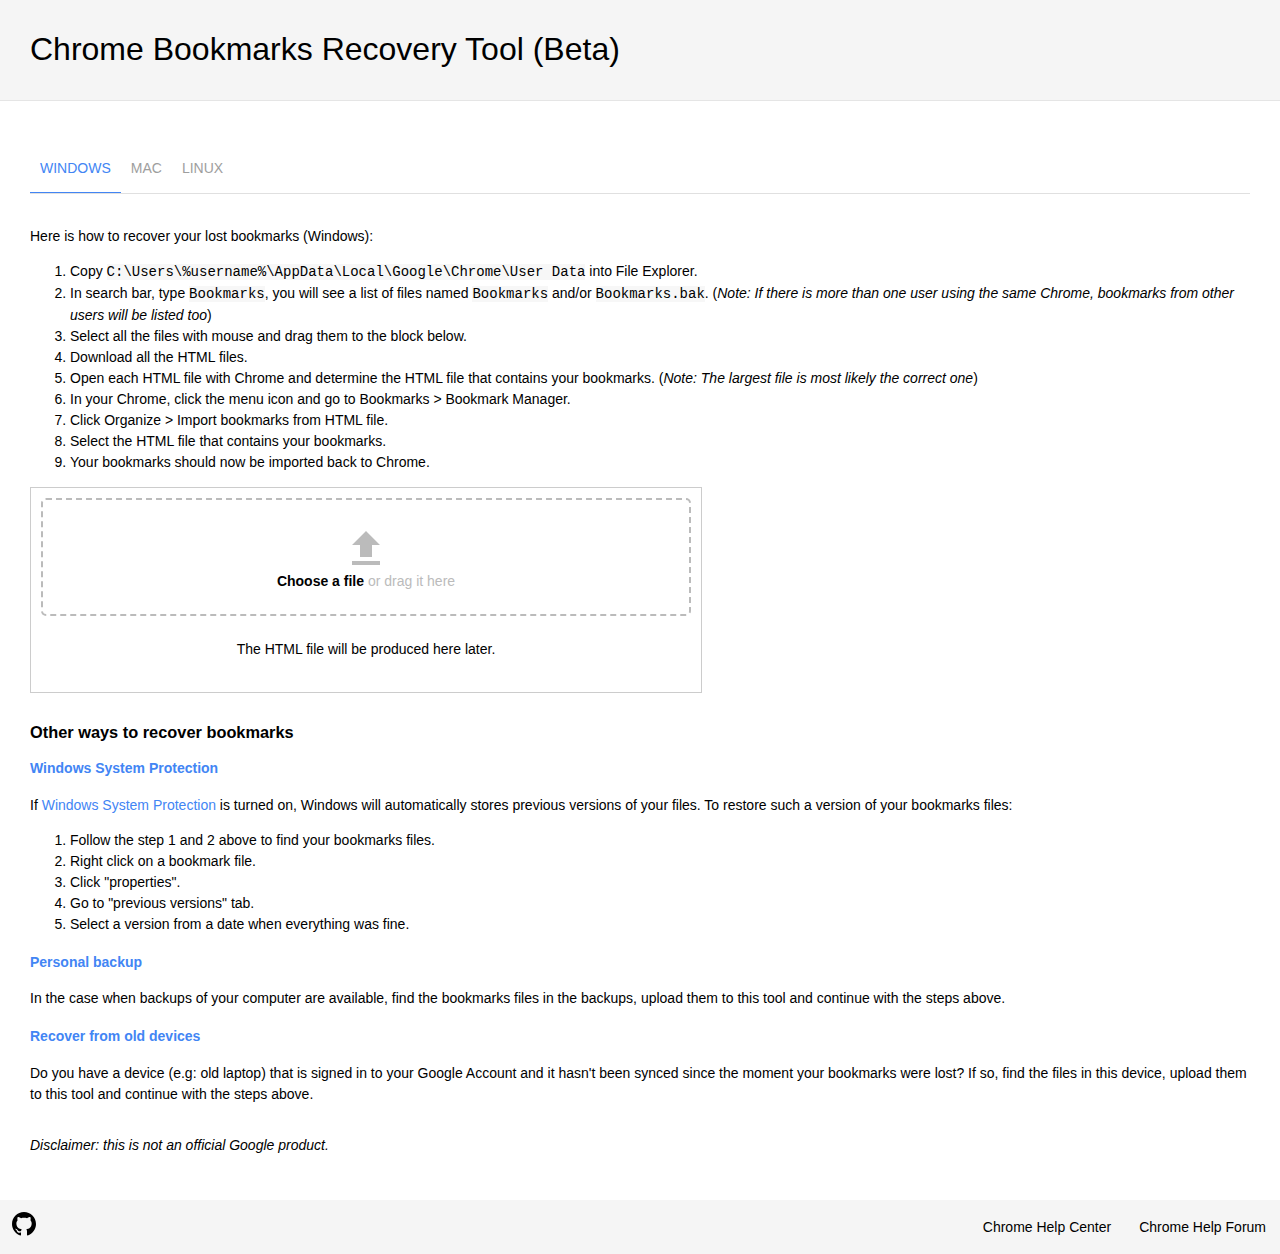
==== bookmark-recovery/index.html @ 4eb4f5a4 "Alternative methods to recover bookmarks added. Linux instructions fixed." ====
<!--
MIT License

Copyright (c) 2016 Loo Rong Jie (Rong Jie Loo)

Permission is hereby granted, free of charge, to any person obtaining a copy
of this software and associated documentation files (the "Software"), to deal
in the Software without restriction, including without limitation the rights
to use, copy, modify, merge, publish, distribute, sublicense, and/or sell
copies of the Software, and to permit persons to whom the Software is
furnished to do so, subject to the following conditions:

The above copyright notice and this permission notice shall be included in all
copies or substantial portions of the Software.

THE SOFTWARE IS PROVIDED "AS IS", WITHOUT WARRANTY OF ANY KIND, EXPRESS OR
IMPLIED, INCLUDING BUT NOT LIMITED TO THE WARRANTIES OF MERCHANTABILITY,
FITNESS FOR A PARTICULAR PURPOSE AND NONINFRINGEMENT. IN NO EVENT SHALL THE
AUTHORS OR COPYRIGHT HOLDERS BE LIABLE FOR ANY CLAIM, DAMAGES OR OTHER
LIABILITY, WHETHER IN AN ACTION OF CONTRACT, TORT OR OTHERWISE, ARISING FROM,
OUT OF OR IN CONNECTION WITH THE SOFTWARE OR THE USE OR OTHER DEALINGS IN THE
SOFTWARE.

Special thanks to David King, Hennie Rozengarden, Jeroen Van Antwerpen,
Cor Koomen and other TC/RS Chromies in refining this tool.
-->
<!DOCTYPE html>
<html>
<head>
<title>Chrome Bookmarks Recovery Tool (Beta)</title>
<meta name="viewport" content="width=device-width, initial-scale=1, minimum-scale=1"/>
<meta name="description" content="Tool to recover your lost Chrome bookmarks"/>
<style>
html, body {
	font-family: "Helvetica", Arial, sans-serif;
	font-size: 14px;
	background-color: #fff;
	margin: 0;
	padding: 0;
}
header {
	background-color: #f5f5f5;
	padding: 10px 30px 10px 30px;
	border-bottom: 1px solid #e5e5e5;
}
h1 {
	font-size: 32px;
	font-weight: 400;
}
h4 {
	color: #4285f4;
}
a {
	color: #4285f4;
	text-decoration: none;
}
a:hover {
	text-decoration: underline;
}
main {
	padding: 30px;
}
p, li {
	line-height: 1.5em;
	word-break: break-word;
}
#tabs {
	list-style-type: none;
	height: 48px;
	margin-bottom: 32px;
	padding: 0;
	overflow: hidden;
	border-bottom: 1px solid #e0e0e0;
}
#tabs li {
	float: left;
}
#tabs li a {
	display: inline-block;
	color: #9e9e9e;
	font-weight: 500;
	line-height: 47px;
	text-transform: uppercase;
	padding: 0 10px;
	text-decoration: none;
}
#tabs li.active a {
	color: #4285f4;
	border-bottom: 2px solid #4285f4;
}
article {
	display: none;
}
article.show {
	display: block;
}
code {
	font-family: Consolas, "Liberation Mono", Menlo, Courier, monospace;
	background-color: #f7f7f7;
}
#block {
	max-width: 650px;
	padding: 10px;
	border: 1px solid #ccc;
}
#drop_zone {
	border: 2px dashed #bbb;
	border-radius: 5px;
	padding: 25px;
	text-align: center;
	color: #bbb;
}
.is_dragover {
	border: 4px dashed #4386fa !important;
	color: #4386fa !important;
}
.is_dragover svg {
	fill: #4386fa;
}
span {
	position: relative;
}
span b {
	color: #000;
}
span:hover b {
	color: #4386fa;
}
input[type="file"] {
	position: absolute;
	width: 100%;
	top: 0;
	left: 0;
	right: 0;
	bottom: 0;
	opacity: 0;
}
#drop_zone svg, #drop_zone span {
	display: block;
	margin: auto;
}
output {
	display: block;
	padding: 25px;
	text-align: center;
}
output b {
	color: red;
}
output ul {
	padding: 0;
	margin: 0;
	list-style-type: none;
	text-align: left;
}
output a {
	color: #555;
	text-decoration: underline;
}
output a[data-disabled] {
 	color: #ccc;
 	text-decoration: line-through;
}
#other {
	margin: 30px 0;
}
footer {
	background-color: #f5f5f5;
	overflow: hidden;
}
footer ul, footer li {
	margin: 0;
	padding: 0;
}
footer ul {
	float: right;
	list-style-type: none;
}
footer li {
	float: left;
}
footer li a {
	color: #000;
	line-height: 54px;
	padding: 20px 14px;
	text-decoration: none;
}
footer svg {
	margin: 12px;
}
</style>
</head>
<body>

<header>
	<h1>Chrome Bookmarks Recovery Tool (Beta)</h1>
</header>

<main>
	<ul id="tabs">
		<li data-hash="#windows"><a href="#windows">Windows</a></li>
		<li data-hash="#mac"><a href="#mac">Mac</a></li>
		<li data-hash="#linux"><a href="#linux">Linux</a></li>
	</ul>
	<article id="windows">
		<p>Here is how to recover your lost bookmarks (Windows):</p>
		<ol>
			<li>Copy <code>C:\Users\%username%\AppData\Local\Google\Chrome\User Data</code> into File Explorer.</li>
			<li>In search bar, type <code>Bookmarks</code>, you will see a list of files named <code>Bookmarks</code> and/or <code>Bookmarks.bak</code>. (<i>Note: If there is more than one user using the same Chrome, bookmarks from other users will be listed too</i>)</li>
			<li>Select all the files with mouse and drag them to the block below.</li>
			<li>Download all the HTML files.</li>
			<li>Open each HTML file with Chrome and determine the HTML file that contains your bookmarks. (<i>Note: The largest file is most likely the correct one</i>)</li>
			<li>In your Chrome, click the menu icon and go to Bookmarks &gt; Bookmark Manager.</li>
			<li>Click Organize &gt; Import bookmarks from HTML file.</li>
			<li>Select the HTML file that contains your bookmarks.</li>
			<li>Your bookmarks should now be imported back to Chrome.</li>
		</ol>
	</article>
	<article id="mac">
		<p>Here is how to recover your lost bookmarks (Mac):</p>
		<ol>
			<li>In the Mac menu bar at the top of the screen, click Go.</li>
			<li>Select Go to Folder.</li>
			<li>Type <code>~/Library/Application Support/Google/Chrome</code> and click Go.</li>
			<li>In search bar, type <code>Bookmarks</code>, you will see a list of files named <code>Bookmarks</code> and/or <code>Bookmarks.bak</code>. (<i>Note: If there is more than one user using the same Chrome, bookmarks from other users will be listed too</i>)</li>
			<li>Select all the files with mouse and drag them to the block below.</li>
			<li>Download all the HTML files.</li>
			<li>Open each HTML file with Chrome and determine the HTML file that contains your bookmarks. (<i>Note: The largest file is most likely the correct one</i>)</li>
			<li>In your Chrome, click the menu icon and go to Bookmarks &gt; Bookmark Manager.</li>
			<li>Click Organize &gt; Import bookmarks from HTML file.</li>
			<li>Select the HTML file that contains your bookmarks.</li>
			<li>Your bookmarks should now be imported back to Chrome.</li>
		</ol>
	</article>
	<article id="linux">
		<p>Here is how to recover your lost bookmarks (Linux):</p>
		<ol>
			<li>Open your file explorer (<i>Nautilus, Dolphin ...</i>).</li>
			<li>Go to <code>~/.config/google-chrome</code> (<i>Use Ctrl+L on Nautilus</i>).</li>
			<li>Search for <code>Bookmarks*</code>, you will see a list of files named <code>Bookmarks</code> and/or <code>Bookmarks.bak</code>. (<i>Note: If there is more than one user using the same Chrome, bookmarks from other users will be listed too</i>)</li>
			<li>Select all the files with mouse and drag them to the block below.</li>
			<li>Download all the HTML files.</li>
			<li>Open each HTML file with Chrome and determine the HTML file that contains your bookmarks. (<i>Note: The largest file is most likely the correct one</i>)</li>
			<li>In your Chrome, click the menu icon and go to Bookmarks &gt; Bookmark Manager.</li>
			<li>Click Organize &gt; Import bookmarks from HTML file.</li>
			<li>Select the HTML file that contains your bookmarks.</li>
			<li>Your bookmarks should now be imported back to Chrome.</li>
		</ol>
	</article>
	<div id="block">
		<div id="drop_zone">
			<svg fill="#bbb" width="48" height="48" viewBox="0 0 24 24" xmlns="http://www.w3.org/2000/svg">
				<path d="M9 16h6v-6h4l-7-7-7 7h4zm-4 2h14v2H5z"/>
			</svg>
			<span>
				<input type="file" id="input"/>
				<b>Choose a file</b> or drag it here
			</span>
		</div>
		<output id="output">The HTML file will be produced here later.</output>
	</div>
	<div id="other">
		<h3>Other ways to recover bookmarks</h3>
		<h4>Windows System Protection</h4>
		<p>If <a href="http://windows.microsoft.com/en-us/windows7/what-is-system-protection">Windows System Protection</a> is turned on, Windows will automatically stores previous versions of your files. To restore such a version of your bookmarks files:</p>
		<ol>
			<li>Follow the step 1 and 2 above to find your bookmarks files.</li>
			<li>Right click on a bookmark file.</li>
			<li>Click "properties".</li>
			<li>Go to "previous versions" tab.</li>
			<li>Select a version from a date when everything was fine.</li>
		</ol>
		<h4>Personal backup</h4>
		<p>In the case when backups of your computer are available, find the bookmarks files in the backups, upload them to this tool and continue with the steps above.</p>
		<h4>Recover from old devices</h4>
		<p>Do you have a device (e.g: old laptop) that is signed in to your Google Account and it hasn't been synced since the moment your bookmarks were lost? If so, find the files in this device, upload them to this tool and continue with the steps above.</p>
	</div>
	<p><i>Disclaimer: this is not an official Google product.</i></p>
</main>

<footer>
	<a href="https://github.com/rongjiecomputer/chrome/tree/gh-pages/bookmark-recovery">
		<svg width="24" height="24" viewBox="0 0 16 16" xmlns="http://www.w3.org/2000/svg">
			<path d="M8 0C3.58 0 0 3.58 0 8c0 3.54 2.29 6.53 5.47 7.59 0.4 0.07 0.55-0.17 0.55-0.38 0-0.19-0.01-0.82-0.01-1.49-2.01 0.37-2.53-0.49-2.69-0.94-0.09-0.23-0.48-0.94-0.82-1.13-0.28-0.15-0.68-0.52-0.01-0.53 0.63-0.01 1.08 0.58 1.23 0.82 0.72 1.21 1.87 0.87 2.33 0.66 0.07-0.52 0.28-0.87 0.51-1.07-1.78-0.2-3.64-0.89-3.64-3.95 0-0.87 0.31-1.59 0.82-2.15-0.08-0.2-0.36-1.02 0.08-2.12 0 0 0.67-0.21 2.2 0.82 0.64-0.18 1.32-0.27 2-0.27 0.68 0 1.36 0.09 2 0.27 1.53-1.04 2.2-0.82 2.2-0.82 0.44 1.1 0.16 1.92 0.08 2.12 0.51 0.56 0.82 1.27 0.82 2.15 0 3.07-1.87 3.75-3.65 3.95 0.29 0.25 0.54 0.73 0.54 1.48 0 1.07-0.01 1.93-0.01 2.2 0 0.21 0.15 0.46 0.55 0.38C13.71 14.53 16 11.53 16 8 16 3.58 12.42 0 8 0z"/>
		</svg>
	</a>
	<ul>
		<li><a href="https://support.google.com/chrome/">Chrome Help Center</a></li>
		<li><a href="https://productforums.google.com/forum/#!forum/chrome">Chrome Help Forum</a></li>
	</ul>
</footer>

<script>
'use strict';
function parse(backup) {
	function walk(data) {
		if (data.type == "folder") {
			html += '<DT><H3 ADD_DATE="' + data.date_added + '" LAST_MODIFIED="' + data.date_modified + '">' + data.name + '</H3>\n';
			html += '<DL>\n'
			for (var i = 0; i < data.children.length; i++) {
				walk(data.children[i]);
			}
			html += '</DL></DT>\n';
		} else { // data.type == "url"
			html += '<DT><A HREF="' + data.url + '" ADD_DATE="' + data.date_added + '">' + data.name + '</A></DT>\n';
		}
	}
	var html = '<!DOCTYPE NETSCAPE-Bookmark-file-1><META HTTP-EQUIV="Content-Type" CONTENT="text/html; charset=UTF-8"><TITLE>Bookmarks</TITLE><H1>Bookmarks</H1>\n';
	html += '<DL>\n';
	var children = backup.roots.bookmark_bar.children;
	for (var i = 0; i < children.length; i++) {
		walk(children[i]);
	}
	walk(backup.roots.other);
	walk(backup.roots.synced);
	html += '</DL>\n';
	html += '<style>dt, dl { padding-left: 12px; }</style>\n';
	var blob = new Blob([html], {type: 'text/plain'});
	var a = document.createElement('a');
	a.download = 'bookmark_backup.html';
	a.href = window.URL.createObjectURL(blob);
	a.textContent = 'Download ready';
	a.dataset.downloadurl = ['text/plain', a.download, a.href].join(':');
	a.onclick = function(e) {
		if ('disabled' in this.dataset) {
			return false;
		}
		this.textContent = 'Downloaded';
		this.dataset.disabled = true;
		setTimeout(function() {
			window.URL.revokeObjectURL(this.href);
		}, 1500);
	};
	return a;
}
function readFile(file) {
	var reader = new FileReader();
	var li = document.createElement('li');
	li.innerHTML = '<strong>Last updated: ' + (file.lastModifiedDate ? file.lastModifiedDate.toLocaleDateString() : 'n/a') + '</strong> (' + file.size + 'B) ';
	reader.onloadend = function() {
		try {
			var a = parse(JSON.parse(reader.result));
			li.appendChild(a);
		} catch(e) {
			li.innerHTML += '<b>Error! The file is invalid. Try again!</b>';
		}
	};
	reader.readAsText(file);
	return li;
}
var input = document.getElementById('input');
var output = document.getElementById('output');
function handleFile(e) {
	var files = e.target.files;
	output.textContent = 'Loading ...';
	var ul = document.createElement('ul');
	for (var i = 0; i < files.length; i++) {
		ul.appendChild(readFile(files[i]));
	}
	output.innerHTML = '';
	output.appendChild(ul);
}
input.addEventListener('change', handleFile, false);
function handleFileSelect(e) {
	e.stopPropagation();
	e.preventDefault();
	var files = e.dataTransfer.files;
	output.textContent = 'Loading ...';
	var ul = document.createElement('ul');
	for (var i = 0; i < files.length; i++) {
		ul.appendChild(readFile(files[i]));
	}
	output.innerHTML = '';
	output.appendChild(ul);
	this.classList.remove('is_dragover');
}
function handleDragOver(e) {
	e.stopPropagation();
	e.preventDefault();
	e.dataTransfer.dropEffect = 'copy';
	this.classList.add('is_dragover');
}
function handleDragLeave(e) {
	e.stopPropagation();
	e.preventDefault();
	this.classList.remove('is_dragover');
}
var dropZone = document.getElementById('drop_zone');
dropZone.addEventListener('dragover', handleDragOver, false);
dropZone.addEventListener('drop', handleFileSelect, false);
dropZone.addEventListener('dragleave', handleDragLeave, false);
var tabs = document.getElementById('tabs');
var articles = []
articles['#windows'] = document.getElementById('windows');
articles['#mac'] = document.getElementById('mac');
articles['#linux'] = document.getElementById('linux');
function handleHashChange(e) {
	for (var tab = tabs.firstElementChild; tab; tab = tab.nextElementSibling) {
		tab.classList.remove('active');
	}
	for (var article in articles) {
		articles[article].classList.remove('show');
	}
	var hash = location.hash;
	tabs.querySelector('li[data-hash="' + hash + '"]').classList.add('active');
	articles[hash].classList.add('show');
}
window.addEventListener('hashchange', handleHashChange, false);
if (location.hash == '') location.hash = '#windows';
handleHashChange();
</script>
</body>
</html>
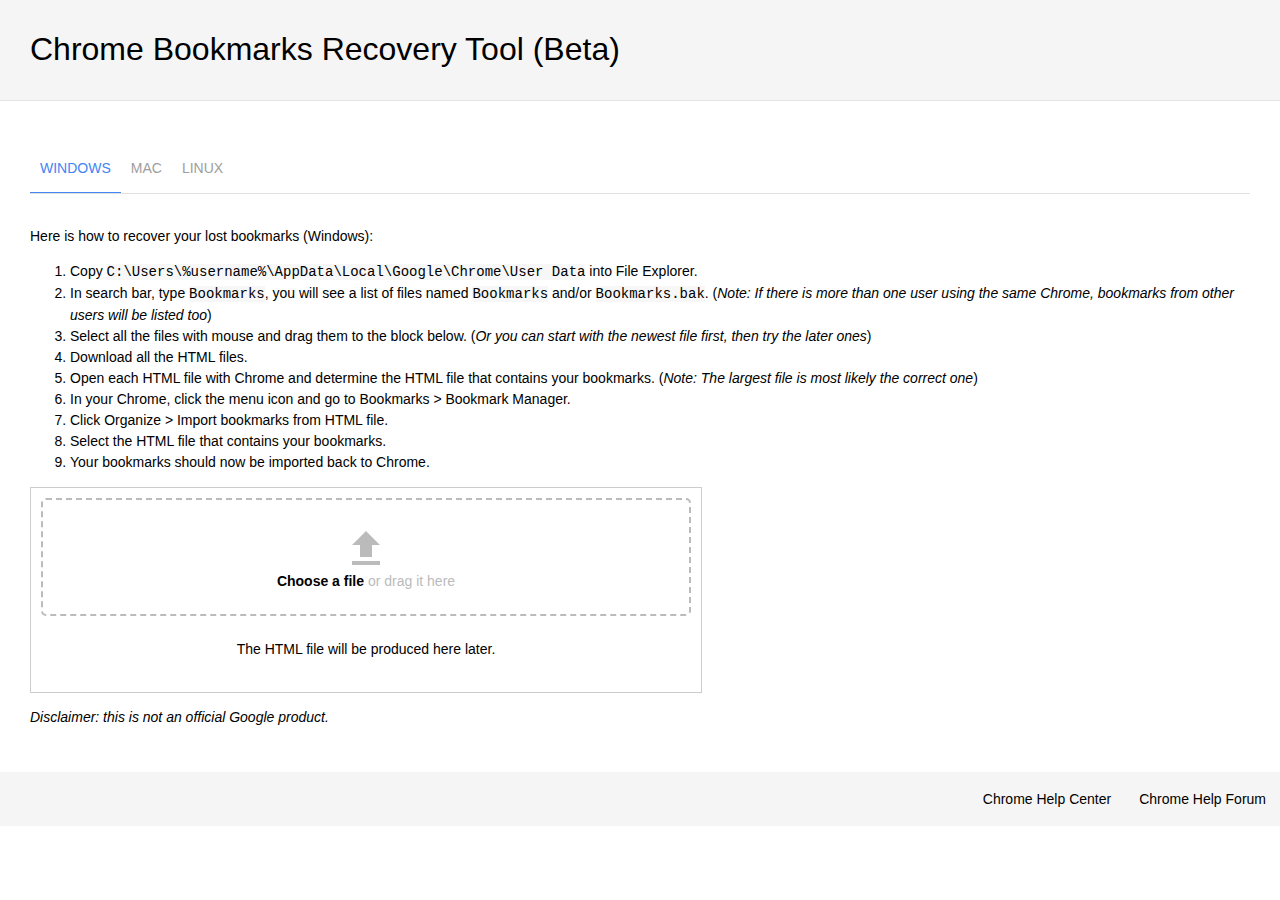
==== commit 612e4a01: "Merge dce52c17425f9816b76918cbc040eaa271a3454e into ad28d7536d798d159e756b217db2018845f207bb" ====
--- a/bookmark-recovery/index.html
+++ b/bookmark-recovery/index.html
@@ -21,8 +21,7 @@
 OUT OF OR IN CONNECTION WITH THE SOFTWARE OR THE USE OR OTHER DEALINGS IN THE
 SOFTWARE.
 
-Special thanks to David King, Hennie Rozengarden, Jeroen Van Antwerpen,
-Cor Koomen and other TC/RS Chromies in refining this tool.
+Special thanks to David King, Hennie Rozengarden and other TC/RS Chromies in refining this tool.
 -->
 <!DOCTYPE html>
 <html>
@@ -30,165 +29,7 @@
 <title>Chrome Bookmarks Recovery Tool (Beta)</title>
 <meta name="viewport" content="width=device-width, initial-scale=1, minimum-scale=1"/>
 <meta name="description" content="Tool to recover your lost Chrome bookmarks"/>
-<style>
-html, body {
-	font-family: "Helvetica", Arial, sans-serif;
-	font-size: 14px;
-	background-color: #fff;
-	margin: 0;
-	padding: 0;
-}
-header {
-	background-color: #f5f5f5;
-	padding: 10px 30px 10px 30px;
-	border-bottom: 1px solid #e5e5e5;
-}
-h1 {
-	font-size: 32px;
-	font-weight: 400;
-}
-h4 {
-	color: #4285f4;
-}
-a {
-	color: #4285f4;
-	text-decoration: none;
-}
-a:hover {
-	text-decoration: underline;
-}
-main {
-	padding: 30px;
-}
-p, li {
-	line-height: 1.5em;
-	word-break: break-word;
-}
-#tabs {
-	list-style-type: none;
-	height: 48px;
-	margin-bottom: 32px;
-	padding: 0;
-	overflow: hidden;
-	border-bottom: 1px solid #e0e0e0;
-}
-#tabs li {
-	float: left;
-}
-#tabs li a {
-	display: inline-block;
-	color: #9e9e9e;
-	font-weight: 500;
-	line-height: 47px;
-	text-transform: uppercase;
-	padding: 0 10px;
-	text-decoration: none;
-}
-#tabs li.active a {
-	color: #4285f4;
-	border-bottom: 2px solid #4285f4;
-}
-article {
-	display: none;
-}
-article.show {
-	display: block;
-}
-code {
-	font-family: Consolas, "Liberation Mono", Menlo, Courier, monospace;
-	background-color: #f7f7f7;
-}
-#block {
-	max-width: 650px;
-	padding: 10px;
-	border: 1px solid #ccc;
-}
-#drop_zone {
-	border: 2px dashed #bbb;
-	border-radius: 5px;
-	padding: 25px;
-	text-align: center;
-	color: #bbb;
-}
-.is_dragover {
-	border: 4px dashed #4386fa !important;
-	color: #4386fa !important;
-}
-.is_dragover svg {
-	fill: #4386fa;
-}
-span {
-	position: relative;
-}
-span b {
-	color: #000;
-}
-span:hover b {
-	color: #4386fa;
-}
-input[type="file"] {
-	position: absolute;
-	width: 100%;
-	top: 0;
-	left: 0;
-	right: 0;
-	bottom: 0;
-	opacity: 0;
-}
-#drop_zone svg, #drop_zone span {
-	display: block;
-	margin: auto;
-}
-output {
-	display: block;
-	padding: 25px;
-	text-align: center;
-}
-output b {
-	color: red;
-}
-output ul {
-	padding: 0;
-	margin: 0;
-	list-style-type: none;
-	text-align: left;
-}
-output a {
-	color: #555;
-	text-decoration: underline;
-}
-output a[data-disabled] {
- 	color: #ccc;
- 	text-decoration: line-through;
-}
-#other {
-	margin: 30px 0;
-}
-footer {
-	background-color: #f5f5f5;
-	overflow: hidden;
-}
-footer ul, footer li {
-	margin: 0;
-	padding: 0;
-}
-footer ul {
-	float: right;
-	list-style-type: none;
-}
-footer li {
-	float: left;
-}
-footer li a {
-	color: #000;
-	line-height: 54px;
-	padding: 20px 14px;
-	text-decoration: none;
-}
-footer svg {
-	margin: 12px;
-}
-</style>
+<link rel="stylesheet" type="text/css" href="css/styles.css"/>
 </head>
 <body>
 
@@ -207,7 +48,7 @@
 		<ol>
 			<li>Copy <code>C:\Users\%username%\AppData\Local\Google\Chrome\User Data</code> into File Explorer.</li>
 			<li>In search bar, type <code>Bookmarks</code>, you will see a list of files named <code>Bookmarks</code> and/or <code>Bookmarks.bak</code>. (<i>Note: If there is more than one user using the same Chrome, bookmarks from other users will be listed too</i>)</li>
-			<li>Select all the files with mouse and drag them to the block below.</li>
+			<li>Select all the files with mouse and drag them to the block below. (<i>Or you can start with the newest file first, then try the later ones</i>)</li>
 			<li>Download all the HTML files.</li>
 			<li>Open each HTML file with Chrome and determine the HTML file that contains your bookmarks. (<i>Note: The largest file is most likely the correct one</i>)</li>
 			<li>In your Chrome, click the menu icon and go to Bookmarks &gt; Bookmark Manager.</li>
@@ -221,9 +62,9 @@
 		<ol>
 			<li>In the Mac menu bar at the top of the screen, click Go.</li>
 			<li>Select Go to Folder.</li>
-			<li>Type <code>~/Library/Application Support/Google/Chrome</code> and click Go.</li>
+			<li>Type <code>~/Library/Application Support/Google/Chrome/Default</code> and click Go.</li>
 			<li>In search bar, type <code>Bookmarks</code>, you will see a list of files named <code>Bookmarks</code> and/or <code>Bookmarks.bak</code>. (<i>Note: If there is more than one user using the same Chrome, bookmarks from other users will be listed too</i>)</li>
-			<li>Select all the files with mouse and drag them to the block below.</li>
+			<li>Select all the files with mouse and drag them to the block below. (<i>Or you can start with the newest file first, then try the later ones</i>)</li>
 			<li>Download all the HTML files.</li>
 			<li>Open each HTML file with Chrome and determine the HTML file that contains your bookmarks. (<i>Note: The largest file is most likely the correct one</i>)</li>
 			<li>In your Chrome, click the menu icon and go to Bookmarks &gt; Bookmark Manager.</li>
@@ -235,12 +76,12 @@
 	<article id="linux">
 		<p>Here is how to recover your lost bookmarks (Linux):</p>
 		<ol>
-			<li>Open your file explorer (<i>Nautilus, Dolphin ...</i>).</li>
-			<li>Go to <code>~/.config/google-chrome</code> (<i>Use Ctrl+L on Nautilus</i>).</li>
+			<li>Click Choose a file in the block below.</li>
+			<li>Go to <code>~/.config/google-chrome/Default</code>.</li>
 			<li>Search for <code>Bookmarks*</code>, you will see a list of files named <code>Bookmarks</code> and/or <code>Bookmarks.bak</code>. (<i>Note: If there is more than one user using the same Chrome, bookmarks from other users will be listed too</i>)</li>
-			<li>Select all the files with mouse and drag them to the block below.</li>
-			<li>Download all the HTML files.</li>
-			<li>Open each HTML file with Chrome and determine the HTML file that contains your bookmarks. (<i>Note: The largest file is most likely the correct one</i>)</li>
+			<li>Select the newest/largest file first.</li>
+			<li>Download the HTML file generated.</li>
+			<li>Open the HTML file with Chrome and determine the HTML file that contains your bookmarks. (<i>Note: If the HTML file does not contain your bookmarks, go back to step 4 and try other file</i>)</li>
 			<li>In your Chrome, click the menu icon and go to Bookmarks &gt; Bookmark Manager.</li>
 			<li>Click Organize &gt; Import bookmarks from HTML file.</li>
 			<li>Select the HTML file that contains your bookmarks.</li>
@@ -259,31 +100,10 @@
 		</div>
 		<output id="output">The HTML file will be produced here later.</output>
 	</div>
-	<div id="other">
-		<h3>Other ways to recover bookmarks</h3>
-		<h4>Windows System Protection</h4>
-		<p>If <a href="http://windows.microsoft.com/en-us/windows7/what-is-system-protection">Windows System Protection</a> is turned on, Windows will automatically stores previous versions of your files. To restore such a version of your bookmarks files:</p>
-		<ol>
-			<li>Follow the step 1 and 2 above to find your bookmarks files.</li>
-			<li>Right click on a bookmark file.</li>
-			<li>Click "properties".</li>
-			<li>Go to "previous versions" tab.</li>
-			<li>Select a version from a date when everything was fine.</li>
-		</ol>
-		<h4>Personal backup</h4>
-		<p>In the case when backups of your computer are available, find the bookmarks files in the backups, upload them to this tool and continue with the steps above.</p>
-		<h4>Recover from old devices</h4>
-		<p>Do you have a device (e.g: old laptop) that is signed in to your Google Account and it hasn't been synced since the moment your bookmarks were lost? If so, find the files in this device, upload them to this tool and continue with the steps above.</p>
-	</div>
 	<p><i>Disclaimer: this is not an official Google product.</i></p>
 </main>
 
 <footer>
-	<a href="https://github.com/rongjiecomputer/chrome/tree/gh-pages/bookmark-recovery">
-		<svg width="24" height="24" viewBox="0 0 16 16" xmlns="http://www.w3.org/2000/svg">
-			<path d="M8 0C3.58 0 0 3.58 0 8c0 3.54 2.29 6.53 5.47 7.59 0.4 0.07 0.55-0.17 0.55-0.38 0-0.19-0.01-0.82-0.01-1.49-2.01 0.37-2.53-0.49-2.69-0.94-0.09-0.23-0.48-0.94-0.82-1.13-0.28-0.15-0.68-0.52-0.01-0.53 0.63-0.01 1.08 0.58 1.23 0.82 0.72 1.21 1.87 0.87 2.33 0.66 0.07-0.52 0.28-0.87 0.51-1.07-1.78-0.2-3.64-0.89-3.64-3.95 0-0.87 0.31-1.59 0.82-2.15-0.08-0.2-0.36-1.02 0.08-2.12 0 0 0.67-0.21 2.2 0.82 0.64-0.18 1.32-0.27 2-0.27 0.68 0 1.36 0.09 2 0.27 1.53-1.04 2.2-0.82 2.2-0.82 0.44 1.1 0.16 1.92 0.08 2.12 0.51 0.56 0.82 1.27 0.82 2.15 0 3.07-1.87 3.75-3.65 3.95 0.29 0.25 0.54 0.73 0.54 1.48 0 1.07-0.01 1.93-0.01 2.2 0 0.21 0.15 0.46 0.55 0.38C13.71 14.53 16 11.53 16 8 16 3.58 12.42 0 8 0z"/>
-		</svg>
-	</a>
 	<ul>
 		<li><a href="https://support.google.com/chrome/">Chrome Help Center</a></li>
 		<li><a href="https://productforums.google.com/forum/#!forum/chrome">Chrome Help Forum</a></li>
@@ -410,4 +230,4 @@
 handleHashChange();
 </script>
 </body>
-</html>+</html>
--- a/bookmark-recovery/css/styles.css
+++ b/bookmark-recovery/css/styles.css
@@ -0,0 +1,157 @@
+html, body {
+	font-family: "Helvetica", Arial, sans-serif;
+	font-size: 14px;
+	background-color: #fff;
+	margin: 0;
+	padding: 0;
+}
+header {
+	background-color: #f5f5f5;
+	padding: 10px 30px 10px 30px;
+	border-bottom: 1px solid #e5e5e5;
+}
+h1 {
+	font-size: 32px;
+	font-weight: 400;
+}
+h4 {
+	color: #4285f4;
+}
+a {
+	color: #4285f4;
+	text-decoration: none;
+}
+a:hover {
+	text-decoration: underline;
+}
+main {
+	padding: 30px;
+}
+p, li {
+	line-height: 1.5em;
+	word-break: break-word;
+}
+#tabs {
+	list-style-type: none;
+	height: 48px;
+	margin-bottom: 32px;
+	padding: 0;
+	overflow: hidden;
+	border-bottom: 1px solid #e0e0e0;
+}
+#tabs li {
+	float: left;
+}
+#tabs li a {
+	display: inline-block;
+	color: #9e9e9e;
+	font-weight: 500;
+	line-height: 47px;
+	text-transform: uppercase;
+	padding: 0 10px;
+	text-decoration: none;
+}
+#tabs li.active a {
+	color: #4285f4;
+	border-bottom: 2px solid #4285f4;
+}
+article {
+	display: none;
+}
+article.show {
+	display: block;
+}
+code {
+	font-family: Consolas, "Liberation Mono", Menlo, Courier, monospace;
+	background-color: #f7f7f7;
+}
+#block {
+	max-width: 650px;
+	padding: 10px;
+	border: 1px solid #ccc;
+}
+#drop_zone {
+	border: 2px dashed #bbb;
+	border-radius: 5px;
+	padding: 25px;
+	text-align: center;
+	color: #bbb;
+}
+.is_dragover {
+	border: 4px dashed #4386fa !important;
+	color: #4386fa !important;
+}
+.is_dragover svg {
+	fill: #4386fa;
+}
+span {
+	position: relative;
+}
+span b {
+	color: #000;
+}
+span:hover b {
+	color: #4386fa;
+}
+input[type="file"] {
+	position: absolute;
+	width: 100%;
+	top: 0;
+	left: 0;
+	right: 0;
+	bottom: 0;
+	opacity: 0;
+}
+#drop_zone svg, #drop_zone span {
+	display: block;
+	margin: auto;
+}
+output {
+	display: block;
+	padding: 25px;
+	text-align: center;
+}
+output b {
+	color: red;
+}
+output ul {
+	padding: 0;
+	margin: 0;
+	list-style-type: none;
+	text-align: left;
+}
+output a {
+	color: #555;
+	text-decoration: underline;
+}
+output a[data-disabled] {
+ 	color: #ccc;
+ 	text-decoration: line-through;
+}
+#other {
+	margin: 30px 0;
+}
+footer {
+	background-color: #f5f5f5;
+	overflow: hidden;
+}
+footer ul, footer li {
+	margin: 0;
+	padding: 0;
+}
+footer ul {
+	float: right;
+	list-style-type: none;
+}
+footer li {
+	float: left;
+}
+footer li a {
+	color: #000;
+	line-height: 54px;
+	padding: 20px 14px;
+	text-decoration: none;
+}
+footer svg {
+	margin: 12px;
+}
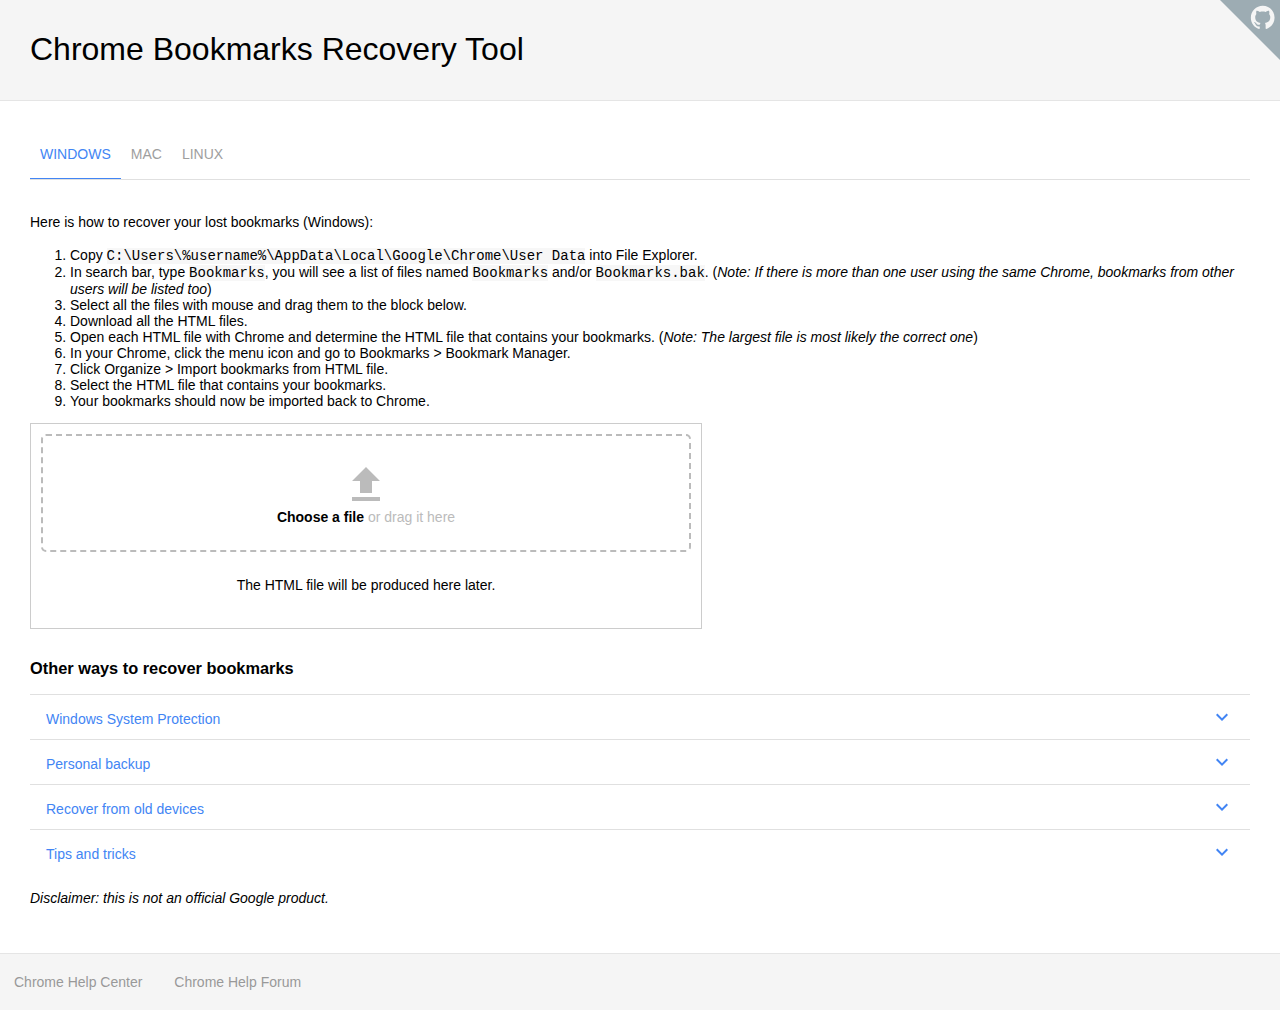
==== commit f30280e3: "More AXS improvement" ====
--- a/bookmark-recovery/index.html
+++ b/bookmark-recovery/index.html
@@ -1,3 +1,4 @@
+<!DOCTYPE html>
 <!--
 MIT License
 
@@ -21,34 +22,247 @@
 OUT OF OR IN CONNECTION WITH THE SOFTWARE OR THE USE OR OTHER DEALINGS IN THE
 SOFTWARE.
 
-Special thanks to David King, Hennie Rozengarden and other TC/RS Chromies in refining this tool.
+Special thanks to David King, Hennie Rozengarden, Jeroen Van Antwerpen,
+Cor Koomen and other TC/RS Chromies in refining this tool.
 -->
-<!DOCTYPE html>
-<html>
+<html lang="en">
 <head>
-<title>Chrome Bookmarks Recovery Tool (Beta)</title>
-<meta name="viewport" content="width=device-width, initial-scale=1, minimum-scale=1"/>
-<meta name="description" content="Tool to recover your lost Chrome bookmarks"/>
-<link rel="stylesheet" type="text/css" href="css/styles.css"/>
+<title>Chrome Bookmarks Recovery Tool</title>
+<meta charset="utf-8">
+<meta name="viewport" content="width=device-width,minimum-scale=1.0">
+<meta name="description" content="Tool to recover your lost Chrome bookmarks">
+<link rel="canonical" href="https://rongjiecomputer.github.io/chrome/bookmark-recovery/">
+<meta property="og:type" content="website">
+<meta property="og:title" content="Chrome Bookmarks Recovery Tool">
+<meta property="og:url" content="https://rongjiecomputer.github.io/chrome/bookmark-recovery/">
+<meta property="og:site_name" content="rongjiecomputer.github.io">
+<meta property="og:description" content="Tool to recover your lost Chrome bookmarks">
+<meta property="og:image" content="https://rongjiecomputer.github.io/chrome/bookmark-recovery/share.png">
+<meta name="twitter:card" content="summary_large_image">
+<meta name="twitter:title" content="Chrome Bookmarks Recovery Tool">
+<meta name="twitter:url" content="https://rongjiecomputer.github.io/chrome/bookmark-recovery/">
+<meta name="twitter:description" content="Tool to recover your lost Chrome bookmarks">
+<meta name="twitter:image" content="https://rongjiecomputer.github.io/chrome/bookmark-recovery/share.png">
+<style>
+html, body {
+	font-family: "Helvetica", Arial, sans-serif;
+	font-size: 14px;
+	background-color: #fff;
+	margin: 0;
+	padding: 0;
+}
+header {
+	background-color: #f5f5f5;
+	padding: 10px 30px 10px 30px;
+	border-bottom: 1px solid #e5e5e5;
+}
+h1 {
+	font-size: 32px;
+	font-weight: 400;
+}
+a {
+	color: #4285f4;
+	text-decoration: none;
+}
+a:hover {
+	text-decoration: underline;
+}
+.github-link {
+	display: block;
+	position: absolute;
+	width: 60px;
+	height: 60px;
+	top: 0;
+	right: 0;
+	z-index: 100;
+}
+main {
+	padding: 30px;
+}
+p {
+	line-height: 1.5em;
+	word-break: break-word;
+}
+#tabs {
+	height: 48px;
+	margin-bottom: 32px;
+	padding: 0;
+	overflow: hidden;
+	border-bottom: 1px solid #e0e0e0;
+}
+#tabs a {
+	display: inline-block;
+	float: left;
+	color: #9e9e9e;
+	font-weight: 500;
+	line-height: 47px;
+	text-transform: uppercase;
+	padding: 0 10px;
+	text-decoration: none;
+}
+#tabs .active {
+	color: #4285f4;
+	border-bottom: 2px solid #4285f4;
+}
+.soln {
+	display: none;
+}
+.show {
+	display: block;
+}
+code {
+	font-family: Consolas, "Liberation Mono", Menlo, Courier, monospace;
+	background-color: #f7f7f7;
+}
+#block {
+	max-width: 650px;
+	margin-bottom: 30px;
+	padding: 10px;
+	border: 1px solid #ccc;
+}
+#drop_zone {
+	border: 2px dashed #bbb;
+	border-radius: 5px;
+	padding: 25px;
+	text-align: center;
+	color: #bbb;
+}
+.is_dragover {
+	border: 4px dashed #4386fa !important;
+	color: #4386fa !important;
+}
+.is_dragover svg {
+	fill: #4386fa;
+}
+label {
+	position: relative;
+}
+label b {
+	color: #000;
+}
+label:hover b {
+	color: #4386fa;
+}
+input[type="file"] {
+	position: absolute;
+	width: 100%;
+	top: 0;
+	left: 0;
+	right: 0;
+	bottom: 0;
+	opacity: 0;
+}
+#tooltip {
+	display: none;
+}
+#drop_zone svg, #drop_zone span {
+	display: block;
+	margin: auto;
+}
+output {
+	display: block;
+	padding: 25px;
+	text-align: center;
+}
+output b {
+	color: red;
+}
+output ul {
+	padding: 0;
+	margin: 0;
+	list-style-type: none;
+	text-align: left;
+}
+output a {
+	color: #555;
+	text-decoration: underline;
+}
+output a[data-disabled] {
+ 	color: #ccc;
+ 	text-decoration: line-through;
+}
+.zip {
+	border-top: 1px solid #e0e0e0;
+}
+.zip-h {
+	display: block;
+	background-color: #fff;
+	color: #4285f4;
+	font-size: 14px;
+	font-weight: normal;
+	padding: 16px 50px 12px 16px;
+	margin: 0;
+	position: relative;
+	z-index: 1;
+	width: 100%;
+	border: 0;
+	text-align: left;
+}
+.zip-h:hover {
+	text-decoration: none;
+}
+.zip-h:before {
+	background: no-repeat url("data:image/svg+xml,%3Csvg width='24' height='24' viewBox='0 0 24 24' xmlns='http://www.w3.org/2000/svg'%3E%3Cpath fill='%234285f4' d='M16.59 8.59L12 13.17 7.41 8.59 6 10l6 6 6-6z'/%3E%3C/svg%3E");
+	background-size: 24px;
+	content: '';
+	margin-top: -12px;
+	position: absolute;
+	right: 18px;
+	top: 50%;
+	width: 22px;
+	height: 22px;
+	transition: transform 0.3s;
+}
+.zip-content {
+	display: none;
+	margin-left: 18px;
+	padding: 1px 26px 19px 16px;
+	position: relative;
+}
+.zip-content:before {
+	background-color: #e0e0e0;
+	content: '';
+	position: absolute;
+	width: 2px;
+	height: 100%;
+	left: 0;
+	top: -19px;
+}
+.unzip .zip-h:before {
+	transform: rotate(-180deg);
+}
+.unzip .zip-content {
+	display: block;
+}
+footer {
+	background-color: #f5f5f5;
+	border-top: 1px solid #e5e5e5;
+}
+footer a {
+	display: inline-block;
+	padding: 20px 14px;
+	color: #999;
+}
+</style>
 </head>
 <body>
 
 <header>
-	<h1>Chrome Bookmarks Recovery Tool (Beta)</h1>
+	<h1>Chrome Bookmarks Recovery Tool</h1>
 </header>
 
 <main>
-	<ul id="tabs">
-		<li data-hash="#windows"><a href="#windows">Windows</a></li>
-		<li data-hash="#mac"><a href="#mac">Mac</a></li>
-		<li data-hash="#linux"><a href="#linux">Linux</a></li>
-	</ul>
-	<article id="windows">
+	<div id="tabs" role="tablist" aria-label="Instructions">
+		<a href="#windows" id="windows-tab" role="tab" aria-controls="windows-soln">Windows</a>
+		<a href="#mac" id="mac-tab" role="tab" aria-controls="mac-soln">Mac</a>
+		<a href="#linux" id="linux-tab" role="tab" aria-controls="linux-soln">Linux</a>
+	</div>
+	<div class="soln" id="windows-soln" role="tabpanel" aria-labelledby="windows-tab" aria-hidden="true" tabindex="0">
 		<p>Here is how to recover your lost bookmarks (Windows):</p>
 		<ol>
 			<li>Copy <code>C:\Users\%username%\AppData\Local\Google\Chrome\User Data</code> into File Explorer.</li>
 			<li>In search bar, type <code>Bookmarks</code>, you will see a list of files named <code>Bookmarks</code> and/or <code>Bookmarks.bak</code>. (<i>Note: If there is more than one user using the same Chrome, bookmarks from other users will be listed too</i>)</li>
-			<li>Select all the files with mouse and drag them to the block below. (<i>Or you can start with the newest file first, then try the later ones</i>)</li>
+			<li>Select all the files with mouse and drag them to the block below.</li>
 			<li>Download all the HTML files.</li>
 			<li>Open each HTML file with Chrome and determine the HTML file that contains your bookmarks. (<i>Note: The largest file is most likely the correct one</i>)</li>
 			<li>In your Chrome, click the menu icon and go to Bookmarks &gt; Bookmark Manager.</li>
@@ -56,15 +270,15 @@
 			<li>Select the HTML file that contains your bookmarks.</li>
 			<li>Your bookmarks should now be imported back to Chrome.</li>
 		</ol>
-	</article>
-	<article id="mac">
+	</div>
+	<div class="soln" id="mac-soln" role="tabpanel" aria-labelledby="mac-tab" aria-hidden="true" tabindex="0">
 		<p>Here is how to recover your lost bookmarks (Mac):</p>
 		<ol>
 			<li>In the Mac menu bar at the top of the screen, click Go.</li>
 			<li>Select Go to Folder.</li>
-			<li>Type <code>~/Library/Application Support/Google/Chrome/Default</code> and click Go.</li>
+			<li>Type <code>~/Library/Application Support/Google/Chrome</code> and click Go.</li>
 			<li>In search bar, type <code>Bookmarks</code>, you will see a list of files named <code>Bookmarks</code> and/or <code>Bookmarks.bak</code>. (<i>Note: If there is more than one user using the same Chrome, bookmarks from other users will be listed too</i>)</li>
-			<li>Select all the files with mouse and drag them to the block below. (<i>Or you can start with the newest file first, then try the later ones</i>)</li>
+			<li>Select all the files with mouse and drag them to the block below.</li>
 			<li>Download all the HTML files.</li>
 			<li>Open each HTML file with Chrome and determine the HTML file that contains your bookmarks. (<i>Note: The largest file is most likely the correct one</i>)</li>
 			<li>In your Chrome, click the menu icon and go to Bookmarks &gt; Bookmark Manager.</li>
@@ -72,56 +286,95 @@
 			<li>Select the HTML file that contains your bookmarks.</li>
 			<li>Your bookmarks should now be imported back to Chrome.</li>
 		</ol>
-	</article>
-	<article id="linux">
+	</div>
+	<div class="soln" id="linux-soln" role="tabpanel" aria-labelledby="linux-tab" aria-hidden="true" tabindex="0">
 		<p>Here is how to recover your lost bookmarks (Linux):</p>
 		<ol>
-			<li>Click Choose a file in the block below.</li>
-			<li>Go to <code>~/.config/google-chrome/Default</code>.</li>
+			<li>Open your file explorer (<i>Nautilus, Dolphin ...</i>).</li>
+			<li>Go to <code>~/.config/google-chrome</code> (<i>Use Ctrl+L on Nautilus</i>).</li>
 			<li>Search for <code>Bookmarks*</code>, you will see a list of files named <code>Bookmarks</code> and/or <code>Bookmarks.bak</code>. (<i>Note: If there is more than one user using the same Chrome, bookmarks from other users will be listed too</i>)</li>
-			<li>Select the newest/largest file first.</li>
-			<li>Download the HTML file generated.</li>
-			<li>Open the HTML file with Chrome and determine the HTML file that contains your bookmarks. (<i>Note: If the HTML file does not contain your bookmarks, go back to step 4 and try other file</i>)</li>
+			<li>Select all the files with mouse and drag them to the block below.</li>
+			<li>Download all the HTML files.</li>
+			<li>Open each HTML file with Chrome and determine the HTML file that contains your bookmarks. (<i>Note: The largest file is most likely the correct one</i>)</li>
 			<li>In your Chrome, click the menu icon and go to Bookmarks &gt; Bookmark Manager.</li>
 			<li>Click Organize &gt; Import bookmarks from HTML file.</li>
 			<li>Select the HTML file that contains your bookmarks.</li>
 			<li>Your bookmarks should now be imported back to Chrome.</li>
 		</ol>
-	</article>
-	<div id="block">
+	</div>
+	<form id="block" tabindex="-1">
 		<div id="drop_zone">
-			<svg fill="#bbb" width="48" height="48" viewBox="0 0 24 24" xmlns="http://www.w3.org/2000/svg">
+			<svg aria-hidden="true" fill="#bbb" width="48" height="48" viewBox="0 0 24 24" xmlns="http://www.w3.org/2000/svg">
 				<path d="M9 16h6v-6h4l-7-7-7 7h4zm-4 2h14v2H5z"/>
 			</svg>
-			<span>
-				<input type="file" id="input"/>
+			<label>
+				<input tabindex="0" type="file" multiple id="input" aria-describedby="tooltip"/>
 				<b>Choose a file</b> or drag it here
-			</span>
+			</label>
+			<div role="tooltip" id="tooltip">Search with the keyword of "Bookmarks" and select all the files found.</div>
 		</div>
-		<output id="output">The HTML file will be produced here later.</output>
+		<output id="output" role="alert" aria-live="assertive" aria-hidden="true">The HTML file will be produced here later.</output>
+	</form>
+	<h3>Other ways to recover bookmarks</h3>
+	<div class="zip">
+		<button id="zip-h-1" class="zip-h" aria-expanded="false" aria-controls="zip-1">Windows System Protection</button>
+		<div id="zip-1" role="region" aria-labelledby="zip-h-1" aria-hidden="true" class="zip-content">
+			<p>If <a href="http://windows.microsoft.com/en-us/windows7/what-is-system-protection">Windows System Protection</a> is turned on, Windows will automatically stores previous versions of your files. To restore such a version of your bookmarks files:</p>
+			<ol>
+				<li>Follow the step 1 and 2 above to find your bookmarks files.</li>
+				<li>Right click on a bookmark file.</li>
+				<li>Click "properties".</li>
+				<li>Go to "previous versions" tab.</li>
+				<li>Select a version from a date when everything was fine.</li>
+			</ol>
+		</div>
+	</div>
+	<div class="zip">
+		<button id="zip-h-2" class="zip-h" aria-expanded="false" aria-controls="zip-2">Personal backup</button>
+		<div id="zip-2" role="region" aria-labelledby="zip-h-2" aria-hidden="true" class="zip-content">
+			<p>In the case when backups of your computer are available, find the bookmarks files in the backups, upload them to this tool and continue with the steps above.</p>
+		</div>
+	</div>
+	<div class="zip">
+		<button id="zip-h-3" class="zip-h" aria-expanded="false" aria-controls="zip-3">Recover from old devices</button>
+		<div id="zip-3" role="region" aria-labelledby="zip-h-3" aria-hidden="true" class="zip-content">
+			<p>Do you have a device (e.g: old laptop) that is signed in to your Google Account and it hasn't been synced since the moment your bookmarks were lost? If so, find the files in this device, upload them to this tool and continue with the steps above.</p>
+		</div>
+	</div>
+	<div class="zip">
+		<button id="zip-h-4" class="zip-h" aria-expanded="false" aria-controls="zip-4">Tips and tricks</button>
+		<div id="zip-4" role="region" aria-labelledby="zip-h-4" aria-hidden="true" class="zip-content">
+			<p>You can use this tool or <i>Export bookmarks</i> function in Bookmark Manager to generate HTML file that can be used as archive/backup of your bookmarks. Regularly making backup is useful in case your bookmarks get lost again in the future.</p>
+		</div>
 	</div>
 	<p><i>Disclaimer: this is not an official Google product.</i></p>
 </main>
 
 <footer>
-	<ul>
-		<li><a href="https://support.google.com/chrome/">Chrome Help Center</a></li>
-		<li><a href="https://productforums.google.com/forum/#!forum/chrome">Chrome Help Forum</a></li>
-	</ul>
+	<a href="https://support.google.com/chrome/">Chrome Help Center</a>
+	<a href="https://productforums.google.com/forum/#!forum/chrome">Chrome Help Forum</a>
 </footer>
+
+<a class="github-link" href="https://github.com/rongjiecomputer/chrome/tree/gh-pages/bookmark-recovery" title="Source on Github">
+	<svg xmlns="http://www.w3.org/2000/svg" xmlns:xlink="http://www.w3.org/1999/xlink" viewBox="0 0 60.5 60.5" width="60" height="60">
+		<polygon fill="#9dacb3" points="60.5,60.5 0,0 60.5,0"/>
+		<path fill="#f5f5f5" d="M43.1,5.8c-6.6,0-12,5.4-12,12c0,5.3,3.4,9.8,8.2,11.4c0.6,0.1,0.8-0.3,0.8-0.6c0-0.3,0-1,0-2c-3.3,0.7-4-1.6-4-1.6c-0.5-1.4-1.3-1.8-1.3-1.8c-1.1-0.7,0.1-0.7,0.1-0.7c1.2,0.1,1.8,1.2,1.8,1.2c1.1,1.8,2.8,1.3,3.5,1c0.1-0.8,0.4-1.3,0.8-1.6c-2.7-0.3-5.5-1.3-5.5-5.9c0-1.3,0.5-2.4,1.2-3.2c-0.1-0.3-0.5-1.5,0.1-3.2c0,0,1-0.3,3.3,1.2c1-0.3,2-0.4,3-0.4c1,0,2,0.1,3,0.4c2.3-1.6,3.3-1.2,3.3-1.2c0.7,1.7,0.2,2.9,0.1,3.2c0.8,0.8,1.2,1.9,1.2,3.2c0,4.6-2.8,5.6-5.5,5.9c0.4,0.4,0.8,1.1,0.8,2.2c0,1.6,0,2.9,0,3.3c0,0.3,0.2,0.7,0.8,0.6c4.8-1.6,8.2-6.1,8.2-11.4C55.1,11.2,49.7,5.8,43.1,5.8z"/>
+	</svg>
+</a>
 
 <script>
 'use strict';
+(function() {
 function parse(backup) {
 	function walk(data) {
-		if (data.type == "folder") {
+		if (data.type == 'folder') {
 			html += '<DT><H3 ADD_DATE="' + data.date_added + '" LAST_MODIFIED="' + data.date_modified + '">' + data.name + '</H3>\n';
 			html += '<DL>\n'
 			for (var i = 0; i < data.children.length; i++) {
 				walk(data.children[i]);
 			}
 			html += '</DL></DT>\n';
-		} else { // data.type == "url"
+		} else { // data.type == 'url'
 			html += '<DT><A HREF="' + data.url + '" ADD_DATE="' + data.date_added + '">' + data.name + '</A></DT>\n';
 		}
 	}
@@ -156,7 +409,7 @@
 function readFile(file) {
 	var reader = new FileReader();
 	var li = document.createElement('li');
-	li.innerHTML = '<strong>Last updated: ' + (file.lastModifiedDate ? file.lastModifiedDate.toLocaleDateString() : 'n/a') + '</strong> (' + file.size + 'B) ';
+	li.innerHTML = '<strong>Last updated: ' + (file.lastModifiedDate !== undefined ? file.lastModifiedDate.toLocaleDateString() : 'n/a') + '</strong> (' + file.size + 'B) ';
 	reader.onloadend = function() {
 		try {
 			var a = parse(JSON.parse(reader.result));
@@ -178,6 +431,7 @@
 		ul.appendChild(readFile(files[i]));
 	}
 	output.innerHTML = '';
+	output.setAttribute('aria-hidden', false);
 	output.appendChild(ul);
 }
 input.addEventListener('change', handleFile, false);
@@ -210,24 +464,39 @@
 dropZone.addEventListener('drop', handleFileSelect, false);
 dropZone.addEventListener('dragleave', handleDragLeave, false);
 var tabs = document.getElementById('tabs');
-var articles = []
-articles['#windows'] = document.getElementById('windows');
-articles['#mac'] = document.getElementById('mac');
-articles['#linux'] = document.getElementById('linux');
+var solns = {};
+solns['#windows'] = document.getElementById('windows-soln');
+solns['#mac'] = document.getElementById('mac-soln');
+solns['#linux'] = document.getElementById('linux-soln');
 function handleHashChange(e) {
 	for (var tab = tabs.firstElementChild; tab; tab = tab.nextElementSibling) {
 		tab.classList.remove('active');
+		tab.setAttribute('aria-selected', false);
 	}
-	for (var article in articles) {
-		articles[article].classList.remove('show');
+	for (var soln in solns) {
+		solns[soln].classList.remove('show');
+		solns[soln].setAttribute('aria-hidden', true);
 	}
 	var hash = location.hash;
-	tabs.querySelector('li[data-hash="' + hash + '"]').classList.add('active');
-	articles[hash].classList.add('show');
+	var tab = tabs.querySelector(hash+'-tab');
+	tab.classList.add('active');
+	tab.setAttribute('aria-selected', true);
+	var soln = solns[hash];
+	soln.classList.add('show');
+	soln.setAttribute('aria-hidden', false);
 }
 window.addEventListener('hashchange', handleHashChange, false);
 if (location.hash == '') location.hash = '#windows';
 handleHashChange();
+function toggleZip(e) {
+	var visible = this.parentNode.classList.toggle('unzip');
+	this.setAttribute('aria-expanded', visible);
+	this.nextElementSibling.setAttribute('aria-hidden', !visible);
+}
+for (const h of Array.from(document.querySelectorAll('.zip-h'))) {
+	h.addEventListener('click', toggleZip, false);
+}
+}());
 </script>
 </body>
 </html>
